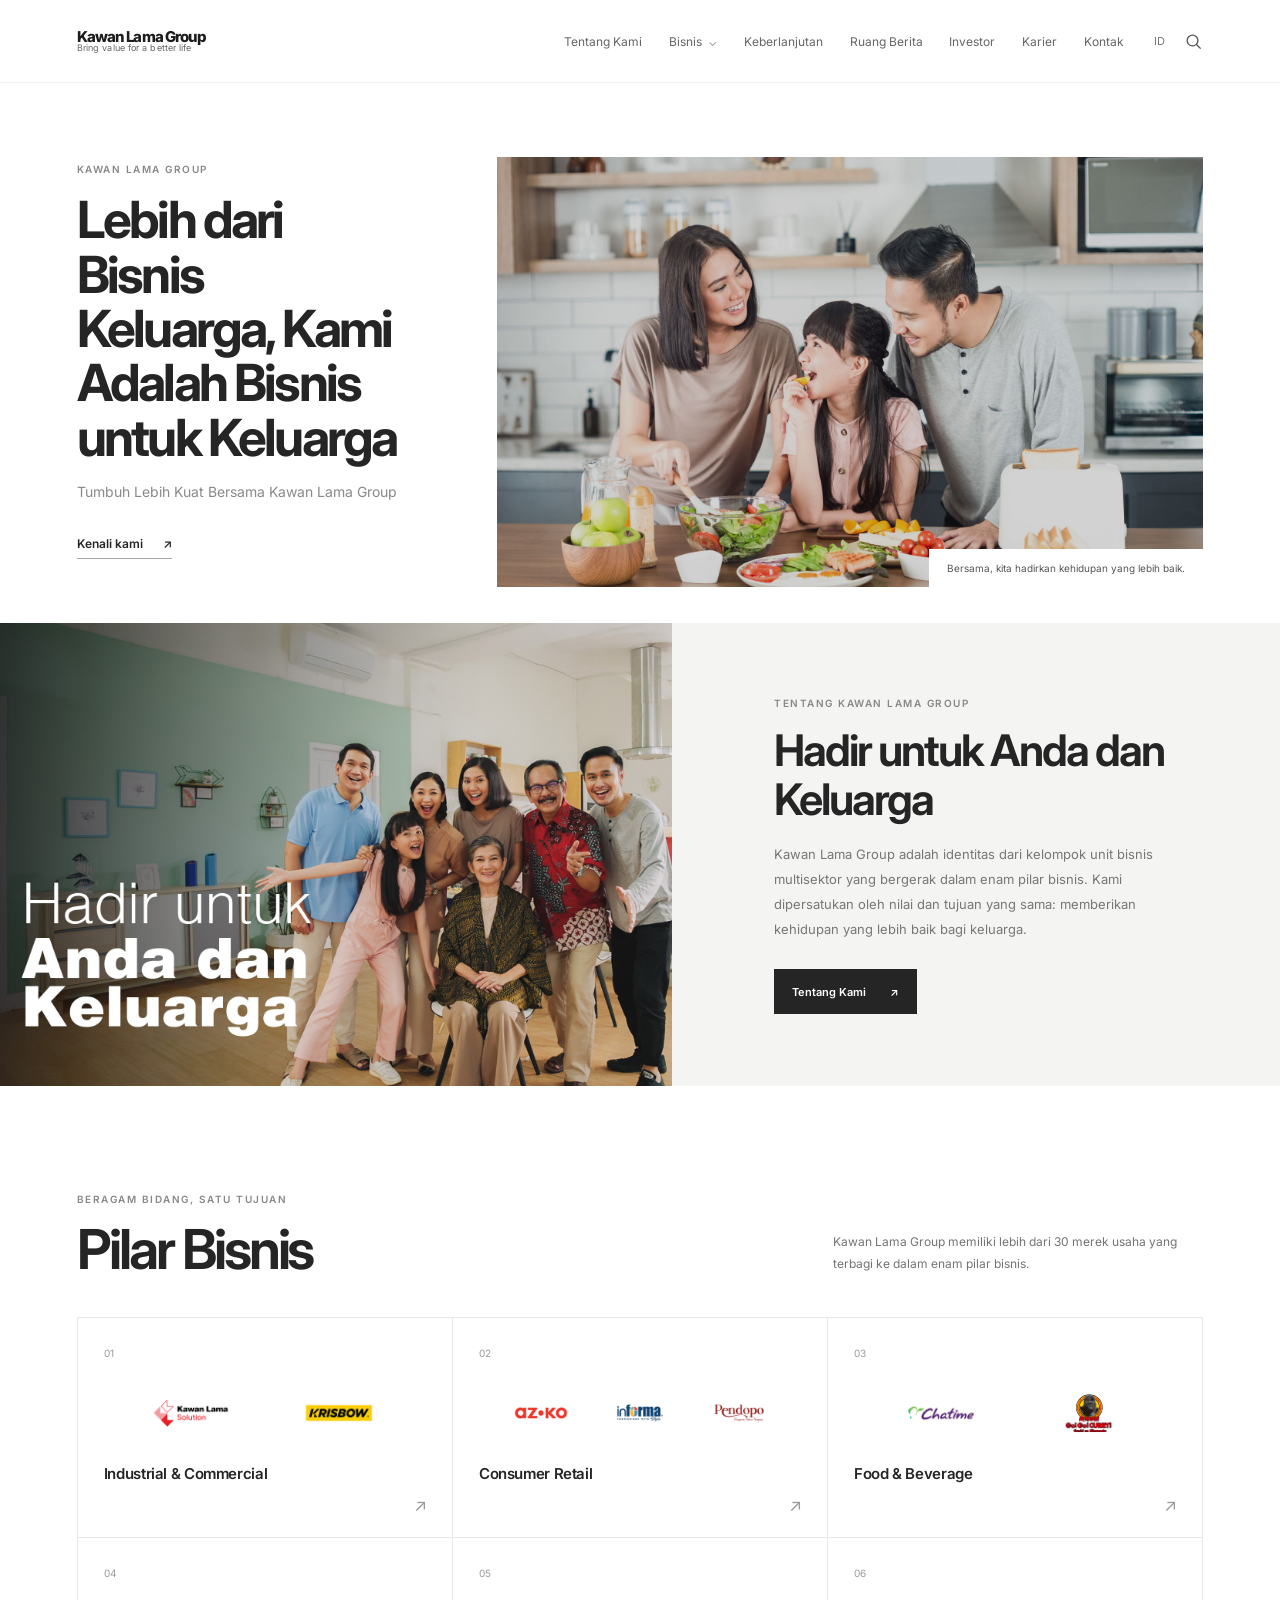
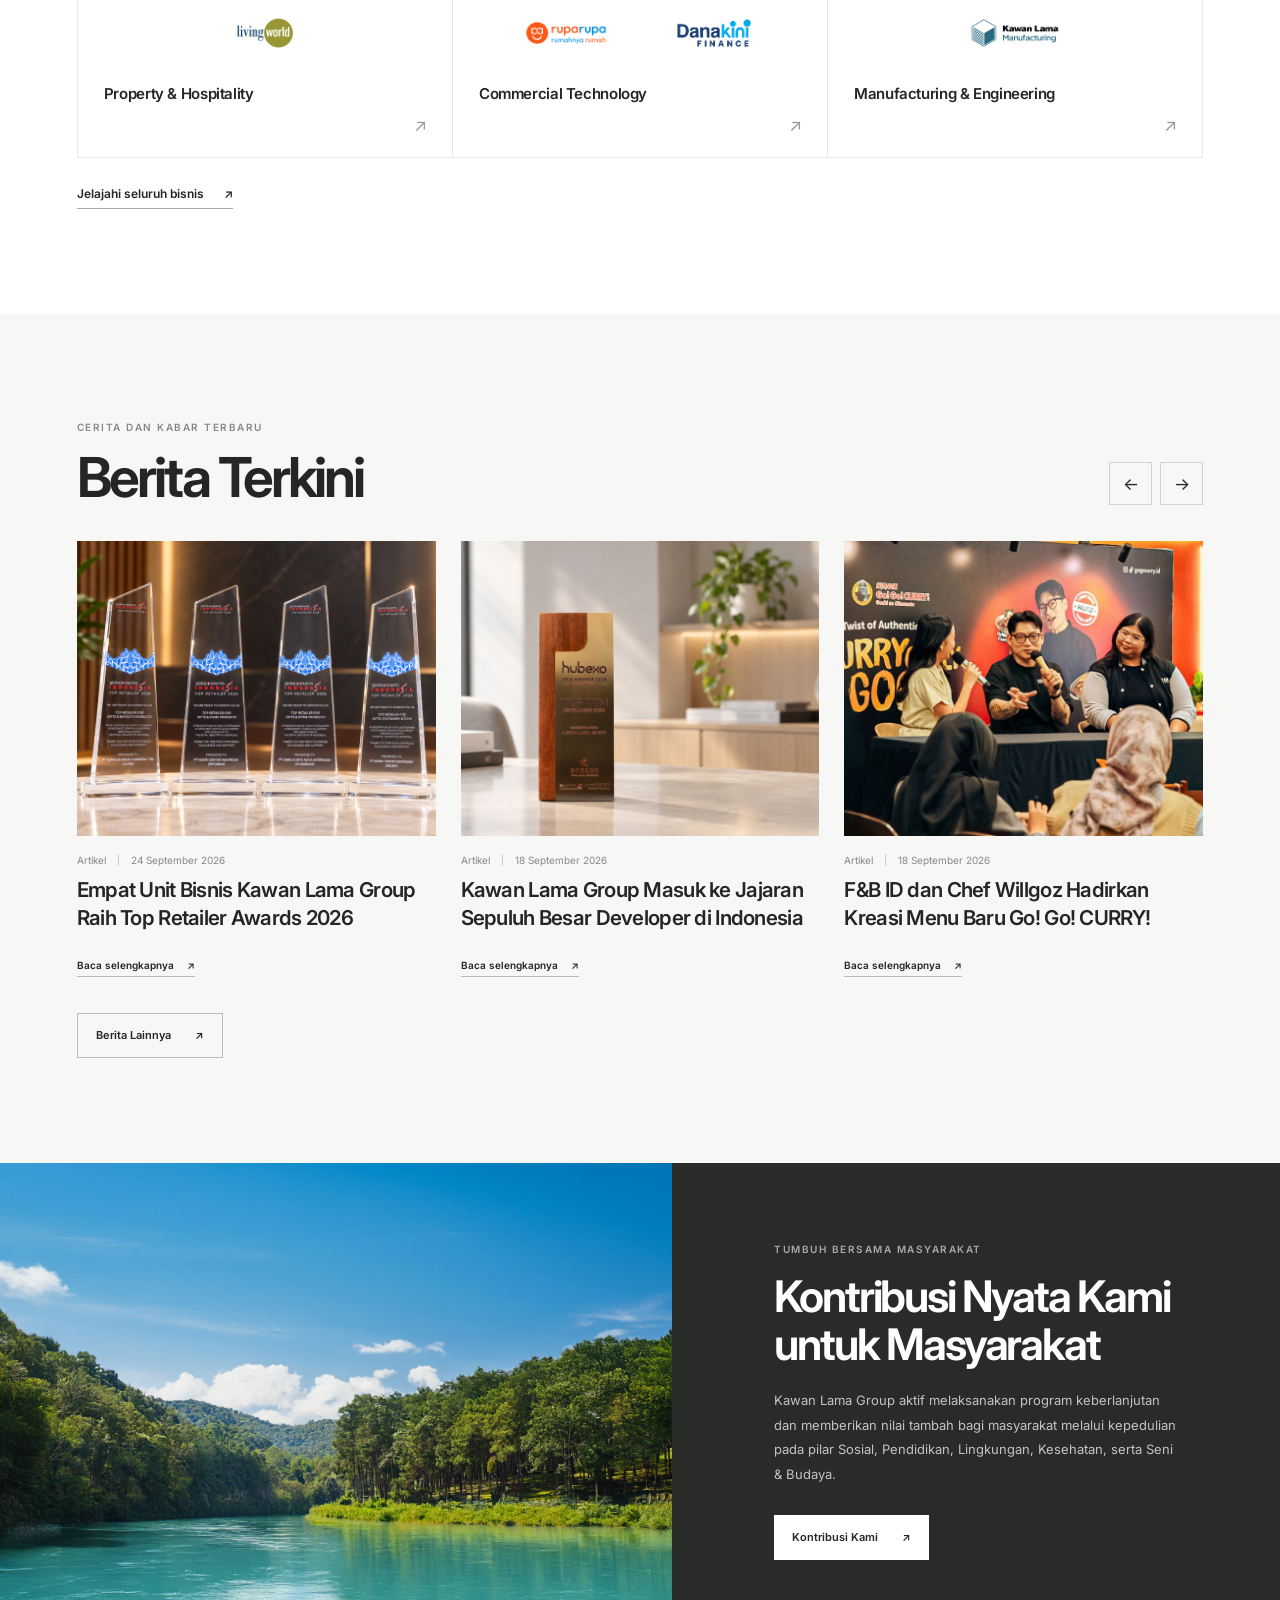
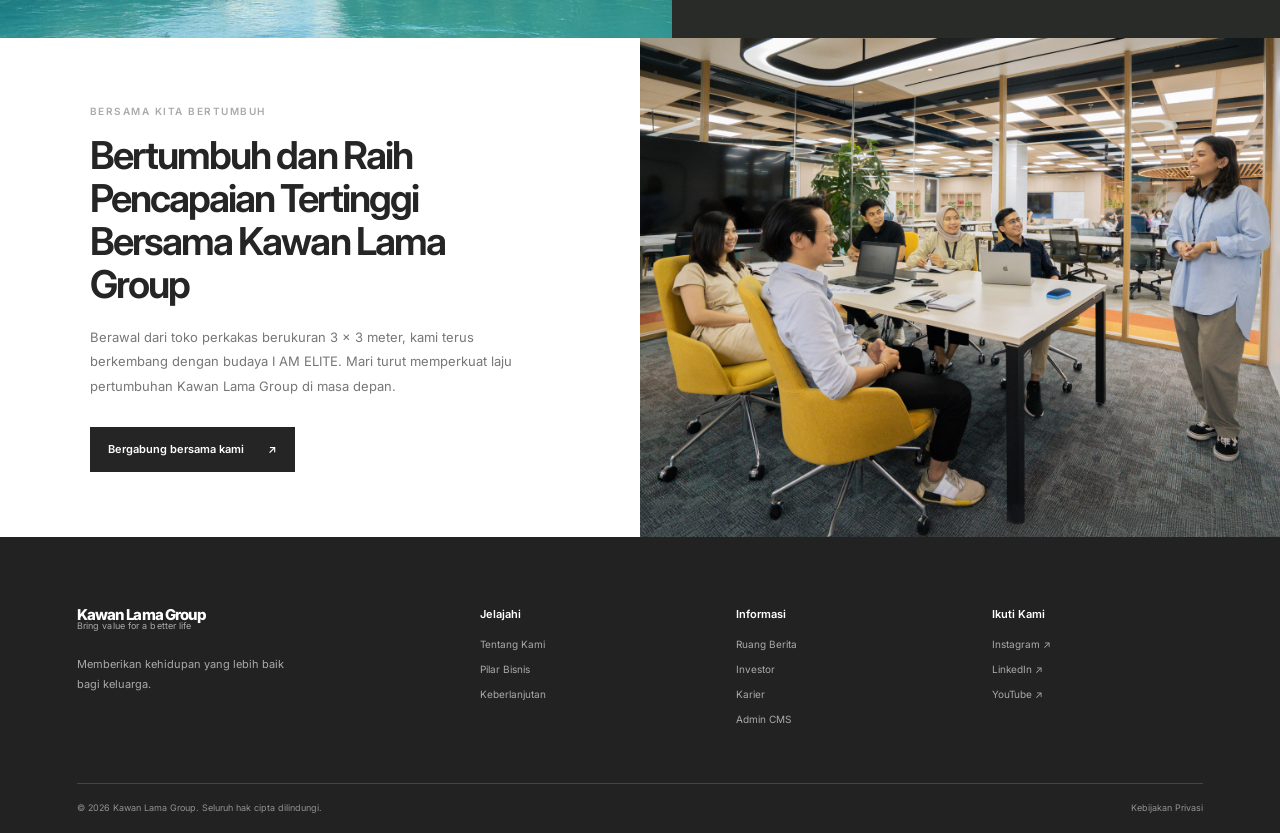
==== index.html @ c4dc2cb6 "Add files via upload" ====
<!DOCTYPE html>
<html lang="id">
<head>
  <meta charset="UTF-8">
  <meta name="viewport" content="width=device-width, initial-scale=1">
  <meta name="description" content="Kawan Lama Group adalah kelompok unit bisnis multisektor yang hadir untuk memberikan kehidupan lebih baik bagi keluarga.">
  <title>Kawan Lama Group — Hadir untuk Anda dan Keluarga</title>
  <link rel="preconnect" href="https://fonts.googleapis.com">
  <link rel="preconnect" href="https://fonts.gstatic.com" crossorigin>
  <link href="https://fonts.googleapis.com/css2?family=Inter:wght@400;500;600;700;800&display=swap" rel="stylesheet">
  <link rel="stylesheet" href="style.css">
  <script src="content-store.js" defer></script>
  <script src="script.js" defer></script>
</head>
<body>
  <header class="site-header">
    <div class="header-inner">
      <button class="menu-toggle" type="button" aria-label="Buka menu" aria-expanded="false">
        <span></span><span></span><span></span>
      </button>
      <a class="brand" href="#beranda" aria-label="Kawan Lama Group — Beranda">
        <span class="brand-name">Kawan Lama Group</span>
        <span class="brand-tagline">Bring value for a better life</span>
      </a>
      <nav class="main-nav" aria-label="Navigasi utama">
        <a href="#tentang">Tentang Kami</a>
        <a href="#bisnis">Bisnis <span class="nav-chevron">⌄</span></a>
        <a href="#keberlanjutan">Keberlanjutan</a>
        <a href="#berita">Ruang Berita</a>
        <a href="#investor">Investor</a>
        <a href="#karier">Karier</a>
        <a href="#kontak">Kontak</a>
      </nav>
      <div class="header-actions">
        <a class="language-link" href="#beranda" aria-label="Bahasa Indonesia">ID</a>
        <button class="search-toggle" type="button" aria-label="Buka pencarian" aria-expanded="false">
          <svg viewBox="0 0 24 24" aria-hidden="true"><circle cx="10.8" cy="10.8" r="6.8"></circle><path d="m16 16 5 5"></path></svg>
        </button>
      </div>
    </div>
    <form class="search-panel" role="search">
      <label for="site-search">Apa yang ingin Anda cari?</label>
      <div class="search-field">
        <input id="site-search" type="search" placeholder="Cari berita, bisnis, dan lainnya">
        <button type="submit">Cari</button>
      </div>
    </form>
  </header>

  <main>
    <section class="hero" id="beranda">
      <div class="hero-copy">
        <p class="eyebrow">Kawan Lama Group</p>
        <h1 data-content="heroTitle">Lebih dari Bisnis Keluarga, Kami Adalah Bisnis untuk Keluarga</h1>
        <p class="hero-subtitle" data-content="heroSubtitle">Tumbuh Lebih Kuat Bersama Kawan Lama Group</p>
        <a class="text-link" href="#tentang">Kenali kami <span aria-hidden="true">↗</span></a>
      </div>
      <div class="hero-image">
        <img data-image="heroImage" src="images/homepage-header.jpg.jpeg" alt="Keluarga memasak dan menikmati waktu bersama di rumah">
        <span class="hero-image-caption">Bersama, kita hadirkan kehidupan yang lebih baik.</span>
      </div>
    </section>

    <section class="about-section" id="tentang">
      <div class="about-image">
        <img data-image="aboutImage" src="images/keluarga-new.jpg-(1).jpeg" alt="Keluarga besar berkumpul bersama">
      </div>
      <div class="about-copy">
        <p class="eyebrow">Tentang Kawan Lama Group</p>
        <h2 data-content="aboutTitle">Hadir untuk Anda dan Keluarga</h2>
        <p data-content="aboutBody">Kawan Lama Group adalah identitas dari kelompok unit bisnis multisektor yang bergerak dalam enam pilar bisnis. Kami dipersatukan oleh nilai dan tujuan yang sama: memberikan kehidupan yang lebih baik bagi keluarga.</p>
        <a class="button button-dark" href="#bisnis">Tentang Kami <span aria-hidden="true">↗</span></a>
      </div>
    </section>

    <section class="business-section section-pad" id="bisnis">
      <div class="section-heading">
        <div>
          <p class="eyebrow">Beragam bidang, satu tujuan</p>
          <h2>Pilar Bisnis</h2>
        </div>
        <p>Kawan Lama Group memiliki lebih dari 30 merek usaha yang terbagi ke dalam enam pilar bisnis.</p>
      </div>
      <div class="business-grid">
        <a class="business-card" href="#kontak">
          <span class="business-number">01</span>
          <div class="business-logos"><img src="images/Kawan-Lama-Solution-(400x300).png" alt="Kawan Lama Solution"><img src="images/Krisbow_Logo.png" alt="Krisbow"></div>
          <h3>Industrial &amp; Commercial</h3><span class="card-arrow" aria-hidden="true">↗</span>
        </a>
        <a class="business-card" href="#kontak">
          <span class="business-number">02</span>
          <div class="business-logos"><img src="images/azko-400x300.png" alt="AZKO"><img src="images/Informa_Logo.png" alt="INFORMA"><img src="images/PENDOPO_Logo.png" alt="Pendopo"></div>
          <h3>Consumer Retail</h3><span class="card-arrow" aria-hidden="true">↗</span>
        </a>
        <a class="business-card" href="#kontak">
          <span class="business-number">03</span>
          <div class="business-logos"><img src="images/Chatime_Logo.png" alt="Chatime"><img src="images/GGC.png" alt="Go! Go! CURRY"></div>
          <h3>Food &amp; Beverage</h3><span class="card-arrow" aria-hidden="true">↗</span>
        </a>
        <a class="business-card" href="#kontak">
          <span class="business-number">04</span>
          <div class="business-logos"><img src="images/LivingWorld_Logo.png" alt="Living World"></div>
          <h3>Property &amp; Hospitality</h3><span class="card-arrow" aria-hidden="true">↗</span>
        </a>
        <a class="business-card" href="#kontak">
          <span class="business-number">05</span>
          <div class="business-logos"><img src="images/ruparupa-400-300.png" alt="ruparupa"><img src="images/DKF_Logo_Web-KLG.png" alt="Danakini Finance"></div>
          <h3>Commercial Technology</h3><span class="card-arrow" aria-hidden="true">↗</span>
        </a>
        <a class="business-card" href="#kontak">
          <span class="business-number">06</span>
          <div class="business-logos"><img src="images/KLM_Logo-2.png" alt="Kawan Lama Manufacturing"></div>
          <h3>Manufacturing &amp; Engineering</h3><span class="card-arrow" aria-hidden="true">↗</span>
        </a>
      </div>
      <a class="text-link business-more" href="#kontak">Jelajahi seluruh bisnis <span aria-hidden="true">↗</span></a>
    </section>

    <section class="news-section section-pad" id="berita">
      <div class="section-heading news-heading">
        <div><p class="eyebrow">Cerita dan kabar terbaru</p><h2>Berita Terkini</h2></div>
        <div class="carousel-controls">
          <button class="carousel-button prev" type="button" aria-label="Berita sebelumnya">←</button>
          <button class="carousel-button next" type="button" aria-label="Berita berikutnya">→</button>
        </div>
      </div>
      <div class="news-grid" id="news-grid">
        <article class="news-card">
          <a class="news-image" href="#berita"><img src="images/920-4-top-retailer-award-hubexo-resize.jpg.jpeg" alt="Penerima penghargaan Top Retailer Awards"></a>
          <p class="news-meta">Artikel <span>24 September 2026</span></p>
          <h3><a href="#berita">Empat Unit Bisnis Kawan Lama Group Raih Top Retailer Awards 2026</a></h3>
          <a class="read-more" href="#berita">Baca selengkapnya <span aria-hidden="true">↗</span></a>
        </article>
        <article class="news-card">
          <a class="news-image" href="#berita"><img src="images/HUbexo-Resize920.jpg.jpeg" alt="Kawasan pengembangan properti"></a>
          <p class="news-meta">Artikel <span>18 September 2026</span></p>
          <h3><a href="#berita">Kawan Lama Group Masuk ke Jajaran Sepuluh Besar Developer di Indonesia</a></h3>
          <a class="read-more" href="#berita">Baca selengkapnya <span aria-hidden="true">↗</span></a>
        </article>
        <article class="news-card">
          <a class="news-image" href="#berita"><img src="images/GGC-WILLGOZ-RESIZE920.jpg" alt="Chef Willgoz menghadirkan kreasi menu Go! Go! CURRY!"></a>
          <p class="news-meta">Artikel <span>18 September 2026</span></p>
          <h3><a href="#berita">F&amp;B ID dan Chef Willgoz Hadirkan Kreasi Menu Baru Go! Go! CURRY!</a></h3>
          <a class="read-more" href="#berita">Baca selengkapnya <span aria-hidden="true">↗</span></a>
        </article>
      </div>
      <a class="button button-outline" href="#berita">Berita Lainnya <span aria-hidden="true">↗</span></a>
    </section>

    <section class="impact-section" id="keberlanjutan">
      <div class="impact-image"><img data-image="impactImage" src="images/Sustainability-Pic.jpg" alt="Kegiatan keberlanjutan untuk masyarakat dan lingkungan"></div>
      <div class="impact-copy">
        <p class="eyebrow">Tumbuh bersama masyarakat</p>
        <h2 data-content="impactTitle">Kontribusi Nyata Kami untuk Masyarakat</h2>
        <p data-content="impactBody">Kawan Lama Group aktif melaksanakan program keberlanjutan dan memberikan nilai tambah bagi masyarakat melalui kepedulian pada pilar Sosial, Pendidikan, Lingkungan, Kesehatan, serta Seni &amp; Budaya.</p>
        <a class="button button-light" href="#kontak">Kontribusi Kami <span aria-hidden="true">↗</span></a>
      </div>
    </section>

    <section class="career-section" id="karier">
      <div class="career-copy">
        <p class="eyebrow">Bersama kita bertumbuh</p>
        <h2 data-content="careerTitle">Bertumbuh dan Raih Pencapaian Tertinggi Bersama Kawan Lama Group</h2>
        <p data-content="careerBody">Berawal dari toko perkakas berukuran 3 × 3 meter, kami terus berkembang dengan budaya I AM ELITE. Mari turut memperkuat laju pertumbuhan Kawan Lama Group di masa depan.</p>
        <a class="button button-dark" href="#kontak">Bergabung bersama kami <span aria-hidden="true">↗</span></a>
      </div>
      <div class="career-image"><img data-image="careerImage" src="images/foto-3.jpg" alt="Karyawan Kawan Lama Group bekerja dan bertumbuh bersama"></div>
    </section>
  </main>

  <footer class="site-footer" id="kontak">
    <div class="footer-main">
      <div class="footer-brand">
        <a class="brand brand-footer" href="#beranda">
          <span class="brand-name">Kawan Lama Group</span>
          <span class="brand-tagline">Bring value for a better life</span>
        </a>
        <p>Memberikan kehidupan yang lebih baik bagi keluarga.</p>
      </div>
      <div class="footer-links"><h2>Jelajahi</h2><a href="#tentang">Tentang Kami</a><a href="#bisnis">Pilar Bisnis</a><a href="#keberlanjutan">Keberlanjutan</a></div>
      <div class="footer-links"><h2>Informasi</h2><a href="#berita">Ruang Berita</a><a href="#investor">Investor</a><a href="#karier">Karier</a><a href="admin.html">Admin CMS</a></div>
      <div class="footer-links"><h2>Ikuti Kami</h2><a href="https://www.instagram.com/" aria-label="Instagram">Instagram ↗</a><a href="https://www.linkedin.com/" aria-label="LinkedIn">LinkedIn ↗</a><a href="https://www.youtube.com/" aria-label="YouTube">YouTube ↗</a></div>
    </div>
    <div class="footer-bottom"><span>© 2026 Kawan Lama Group. Seluruh hak cipta dilindungi.</span><a href="#kontak">Kebijakan Privasi</a></div>
  </footer>
</body>
</html>
---- style.css ----
:root {
  color-scheme: light;
  --ink: #252525;
  --muted: #747474;
  --line: #e8e8e8;
  --paper: #fff;
  --soft: #f4f4f2;
  --gutter: clamp(24px, 6vw, 96px);
}

* { box-sizing: border-box; }
html { scroll-behavior: smooth; scroll-padding-top: 84px; }
body { margin: 0; color: var(--ink); background: var(--paper); font-family: Inter, Arial, sans-serif; -webkit-font-smoothing: antialiased; }
body.menu-open { overflow: hidden; }
img { display: block; max-width: 100%; }
a { color: inherit; text-decoration: none; }
button, input { font: inherit; }
button { color: inherit; }

.site-header { position: sticky; z-index: 20; top: 0; background: rgba(255,255,255,.97); border-bottom: 1px solid rgba(20,20,20,.06); }
.header-inner { width: min(100% - var(--gutter) * 2, 1440px); height: 82px; margin: 0 auto; display: flex; align-items: center; justify-content: space-between; gap: 30px; }
.brand { position: relative; flex: 0 0 180px; display: block; width: 180px; }
.brand-name { display: block; color: #1d1d1d; font-size: 15px; font-weight: 800; letter-spacing: -.06em; line-height: 1.1; white-space: nowrap; }
.brand-tagline { display: block; margin-top: -3px; color: #666; font-size: 9px; letter-spacing: .01em; }
.main-nav { display: flex; align-items: center; justify-content: center; gap: clamp(16px, 2.1vw, 34px); margin-left: auto; }
.main-nav a { color: #666; font-size: 12px; transition: color .2s ease; white-space: nowrap; }
.main-nav a:hover, .language-link:hover { color: #111; }
.nav-chevron { margin-left: 3px; color: #999; }
.header-actions { display: flex; align-items: center; gap: 19px; }
.language-link { color: #777; font-size: 11px; }
.search-toggle, .menu-toggle { display: grid; place-items: center; padding: 0; border: 0; background: none; cursor: pointer; }
.search-toggle svg { width: 19px; height: 19px; fill: none; stroke: #555; stroke-width: 1.7; }
.menu-toggle { display: none; }
.search-panel { display: none; position: absolute; top: 100%; right: var(--gutter); width: min(420px, calc(100vw - 32px)); padding: 24px; background: #fff; box-shadow: 0 14px 35px #00000018; }
.search-panel.is-open { display: block; }
.search-panel label { display: block; margin-bottom: 10px; font-size: 13px; font-weight: 600; }
.search-field { display: flex; border: 1px solid #ddd; }
.search-field input { width: 100%; min-width: 0; padding: 12px; border: 0; outline: 0; font-size: 12px; }
.search-field button { padding: 0 18px; border: 0; background: var(--ink); color: #fff; font-size: 12px; cursor: pointer; }

.hero { width: min(100% - var(--gutter) * 2, 1440px); min-height: 540px; margin: 0 auto; padding: 38px 0 0; display: grid; grid-template-columns: .75fr 1.6fr; align-items: center; gap: clamp(35px, 7vw, 112px); }
.hero-copy { padding: 20px 0 44px; }
.eyebrow { margin: 0 0 15px; color: #888; font-size: 10px; font-weight: 600; letter-spacing: .15em; line-height: 1.6; text-transform: uppercase; }
h1, h2, h3, p { margin-top: 0; }
.hero h1 { max-width: 465px; margin-bottom: 16px; font-size: clamp(35px, 4vw, 60px); font-weight: 700; letter-spacing: -.055em; line-height: 1.06; }
.hero-subtitle { margin-bottom: 28px; color: #898989; font-size: 14px; line-height: 1.7; }
.text-link { display: inline-flex; align-items: center; gap: 20px; padding-bottom: 7px; border-bottom: 1px solid #aaa; font-size: 12px; font-weight: 600; }
.text-link span, .button span, .read-more span { transition: transform .2s ease; }
.text-link:hover span, .button:hover span, .read-more:hover span { transform: translate(3px, -3px); }
.hero-image { position: relative; height: 430px; overflow: hidden; background: var(--soft); }
.hero-image img { width: 100%; height: 100%; object-fit: cover; }
.hero-image-caption { position: absolute; right: 0; bottom: 0; padding: 13px 18px; background: #fff; color: #555; font-size: 10px; }

.about-section { display: grid; grid-template-columns: 1.05fr .95fr; min-height: 455px; background: var(--soft); }
.about-image { min-height: 455px; overflow: hidden; }
.about-image img { width: 100%; height: 100%; object-fit: cover; }
.about-copy { align-self: center; max-width: 630px; padding: 72px clamp(40px, 8vw, 125px); }
.about-copy h2, .impact-copy h2, .career-copy h2 { margin-bottom: 19px; font-size: clamp(32px, 3.4vw, 48px); font-weight: 650; letter-spacing: -.05em; line-height: 1.12; }
.about-copy > p:not(.eyebrow), .impact-copy > p:not(.eyebrow), .career-copy > p:not(.eyebrow) { margin-bottom: 28px; color: #777; font-size: 13px; line-height: 1.9; }
.button { display: inline-flex; align-items: center; justify-content: space-between; gap: 24px; min-height: 45px; padding: 0 18px; font-size: 11px; font-weight: 600; transition: background .2s ease, color .2s ease; }
.button-dark { background: var(--ink); color: #fff; }
.button-dark:hover { background: #555; }
.button-outline { border: 1px solid #bcbcbc; }
.button-outline:hover { background: var(--ink); color: #fff; }
.button-light { background: #fff; color: var(--ink); }
.button-light:hover { background: #dededb; }

.section-pad { padding: 105px var(--gutter); }
.business-section, .news-section { width: min(100%, 1600px); margin: 0 auto; }
.section-heading { display: flex; align-items: end; justify-content: space-between; gap: 45px; margin-bottom: 40px; }
.section-heading h2 { margin: 0; font-size: clamp(38px, 4.3vw, 58px); font-weight: 650; letter-spacing: -.055em; line-height: 1; }
.section-heading > p { max-width: 370px; margin: 0 0 3px; color: var(--muted); font-size: 12px; line-height: 1.8; }
.business-grid { display: grid; grid-template-columns: repeat(3, minmax(0, 1fr)); border-top: 1px solid var(--line); border-left: 1px solid var(--line); }
.business-card { position: relative; min-height: 220px; padding: 23px 26px; border-right: 1px solid var(--line); border-bottom: 1px solid var(--line); transition: background .25s ease; }
.business-card:hover { background: #f8f8f7; }
.business-number { color: #999; font-size: 10px; }
.business-logos { display: flex; align-items: center; gap: 19px; height: 103px; padding: 8px 22px; }
.business-logos img { flex: 1 1 0; width: min(46%, 130px); min-width: 0; max-height: 72px; object-fit: contain; }
.business-card h3 { max-width: 235px; margin: 0; font-size: 15px; font-weight: 600; letter-spacing: -.025em; }
.card-arrow { position: absolute; right: 25px; bottom: 22px; color: #999; font-size: 17px; transition: color .2s ease, transform .2s ease; }
.business-card:hover .card-arrow { color: var(--ink); transform: translate(3px, -3px); }
.business-more { margin-top: 28px; }

.news-section { background: #f7f7f6; }
.news-heading { margin-bottom: 36px; }
.carousel-controls { display: flex; gap: 8px; }
.carousel-button { width: 43px; height: 43px; border: 1px solid #d4d4d4; background: transparent; font-size: 17px; cursor: pointer; transition: background .2s ease, color .2s ease; }
.carousel-button:hover { background: var(--ink); color: #fff; }
.news-grid { display: grid; grid-template-columns: repeat(3, minmax(0, 1fr)); gap: 25px; }
.news-card { min-width: 0; }
.news-image { display: block; height: clamp(180px, 23vw, 310px); overflow: hidden; background: #e6e6e6; }
.news-image img { width: 100%; height: 100%; object-fit: cover; transition: transform .5s ease; }
.news-card:hover .news-image img { transform: scale(1.035); }
.news-meta { display: flex; gap: 12px; margin: 18px 0 10px; color: #888; font-size: 10px; }
.news-meta span { padding-left: 12px; border-left: 1px solid #ccc; }
.news-meta span:first-child { padding-left: 0; border-left: 0; }
.news-card h3 { min-height: 62px; margin-bottom: 15px; font-size: clamp(16px, 1.6vw, 21px); font-weight: 600; letter-spacing: -.035em; line-height: 1.4; }
.news-card h3 a:hover { color: #777; }
.read-more { display: inline-flex; align-items: center; gap: 13px; padding-bottom: 5px; border-bottom: 1px solid #bbb; font-size: 10px; font-weight: 600; }
.news-section > .button { margin-top: 36px; }

.impact-section { display: grid; grid-template-columns: 1.05fr .95fr; min-height: 475px; background: #282b28; color: #fff; }
.impact-image { min-height: 475px; overflow: hidden; }
.impact-image img { width: 100%; height: 100%; object-fit: cover; }
.impact-copy { align-self: center; max-width: 650px; padding: 70px clamp(40px, 8vw, 120px); }
.impact-copy .eyebrow, .career-copy .eyebrow { color: #aaa; }
.impact-copy h2 { color: #fff; }
.impact-copy > p:not(.eyebrow) { color: #c3c3c3; }

.career-section { display: grid; grid-template-columns: 1fr 1fr; min-height: 465px; }
.career-copy { align-self: center; max-width: 700px; justify-self: end; padding: 65px clamp(38px, 7vw, 100px); }
.career-copy h2 { font-size: clamp(30px, 3vw, 43px); }
.career-image { min-height: 465px; overflow: hidden; }
.career-image img { width: 100%; height: 100%; object-fit: cover; }

.site-footer { padding: 70px var(--gutter) 20px; background: #222; color: #fff; }
.footer-main { display: grid; grid-template-columns: 1.7fr repeat(3, 1fr); gap: 45px; width: min(100%, 1440px); margin: 0 auto; padding-bottom: 58px; }
.brand-footer { width: 180px; }
.brand-footer .brand-name { color: #fff; }
.brand-footer .brand-tagline { color: #aaa; }
.footer-brand > p { max-width: 230px; margin: 24px 0 0; color: #aaa; font-size: 11px; line-height: 1.8; }
.footer-links { display: flex; flex-direction: column; align-items: flex-start; gap: 13px; }
.footer-links h2 { margin: 0 0 4px; color: #fff; font-size: 11px; font-weight: 600; }
.footer-links a { color: #aaa; font-size: 10px; }
.footer-links a:hover, .footer-bottom a:hover { color: #fff; }
.footer-bottom { display: flex; justify-content: space-between; gap: 20px; max-width: 1440px; margin: 0 auto; padding-top: 18px; border-top: 1px solid #454545; color: #929292; font-size: 9px; }

@media (max-width: 1020px) {
  :root { --gutter: 5vw; }
  .header-inner { height: 74px; gap: 18px; }
  .brand { flex-basis: 156px; width: 156px; }
  .main-nav { gap: 14px; }
  .main-nav a { font-size: 10px; }
  .header-actions { gap: 12px; }
  .hero { min-height: 465px; gap: 40px; }
  .hero-image { height: 350px; }
  .business-card { min-height: 195px; padding: 19px; }
}

@media (max-width: 760px) {
  :root { --gutter: 20px; }
  html { scroll-padding-top: 68px; }
  .header-inner { height: 68px; gap: 14px; }
  .menu-toggle { z-index: 2; display: flex; flex-direction: column; gap: 5px; width: 24px; }
  .menu-toggle span { width: 21px; height: 1px; background: #333; transition: transform .2s ease; }
  .menu-toggle[aria-expanded="true"] span:first-child { transform: translateY(6px) rotate(45deg); }
  .menu-toggle[aria-expanded="true"] span:nth-child(2) { opacity: 0; }
  .menu-toggle[aria-expanded="true"] span:last-child { transform: translateY(-6px) rotate(-45deg); }
  .brand { flex: 0 1 154px; width: 154px; margin: 0 auto; }
  .brand-name { font-size: 13px; }
  .brand-tagline { font-size: 8px; }
  .main-nav { position: fixed; inset: 68px 0 0; z-index: 1; display: flex; flex-direction: column; align-items: stretch; justify-content: flex-start; gap: 0; padding: 25px var(--gutter) 50px; overflow-y: auto; background: #fff; opacity: 0; pointer-events: none; transform: translateY(-8px); transition: opacity .2s ease, transform .2s ease; }
  .main-nav.is-open { opacity: 1; pointer-events: auto; transform: translateY(0); }
  .main-nav a { padding: 17px 0; border-bottom: 1px solid var(--line); color: #333; font-size: 16px; }
  .nav-chevron { float: right; }
  .header-actions { gap: 0; }
  .language-link { display: none; }
  .search-toggle svg { width: 20px; }
  .search-panel { right: 12px; }
  .hero { width: 100%; min-height: unset; padding: 0 0 31px; display: flex; flex-direction: column-reverse; align-items: stretch; gap: 0; }
  .hero-image { height: clamp(255px, 68vw, 430px); margin: 0 var(--gutter); }
  .hero-image-caption { padding: 10px 12px; font-size: 9px; }
  .hero-copy { padding: 32px var(--gutter) 0; }
  .hero-copy .eyebrow { display: none; }
  .hero h1 { max-width: 560px; margin-bottom: 12px; font-size: clamp(32px, 8.5vw, 48px); }
  .hero-subtitle { margin-bottom: 0; font-size: 12px; }
  .hero-copy .text-link { display: none; }
  .about-section, .impact-section { grid-template-columns: 1fr; }
  .about-image, .impact-image { min-height: 0; height: 280px; }
  .about-copy, .impact-copy { padding: 40px var(--gutter) 48px; }
  .about-copy h2, .impact-copy h2 { font-size: 35px; }
  .section-pad { padding: 66px var(--gutter); }
  .section-heading { align-items: flex-start; flex-direction: column; gap: 17px; margin-bottom: 27px; }
  .section-heading h2 { font-size: 40px; }
  .section-heading > p { max-width: 440px; }
  .business-grid { grid-template-columns: repeat(2, minmax(0, 1fr)); }
  .business-card { min-height: 188px; padding: 17px 14px; }
  .business-logos { gap: 8px; height: 94px; padding: 6px 7px; }
  .business-logos img { max-height: 58px; }
  .business-card h3 { max-width: calc(100% - 16px); font-size: 12px; }
  .card-arrow { right: 12px; bottom: 15px; font-size: 14px; }
  .news-section { padding-right: 0; }
  .news-heading { padding-right: var(--gutter); flex-direction: row; align-items: end; }
  .news-grid { grid-template-columns: repeat(3, minmax(76vw, 1fr)); gap: 16px; padding-right: var(--gutter); overflow-x: auto; scroll-snap-type: x mandatory; scrollbar-width: none; }
  .news-grid::-webkit-scrollbar { display: none; }
  .news-card { scroll-snap-align: start; }
  .news-image { height: 56vw; max-height: 300px; }
  .news-card h3 { min-height: 0; font-size: 18px; }
  .news-section > .button { margin-top: 28px; }
  .carousel-controls { gap: 6px; }
  .carousel-button { width: 37px; height: 37px; }
  .impact-image { height: 250px; }
  .career-section { grid-template-columns: 1fr; }
  .career-copy { justify-self: stretch; padding: 55px var(--gutter); }
  .career-copy h2 { font-size: 35px; }
  .career-image { min-height: 0; height: 280px; }
  .footer-main { grid-template-columns: repeat(2, minmax(0, 1fr)); gap: 38px 24px; padding-bottom: 38px; }
  .footer-brand { grid-column: 1 / -1; }
  .footer-bottom { flex-direction: column; gap: 10px; }
}

@media (prefers-reduced-motion: reduce) {
  *, *::before, *::after { scroll-behavior: auto !important; transition-duration: .01ms !important; animation-duration: .01ms !important; }
}
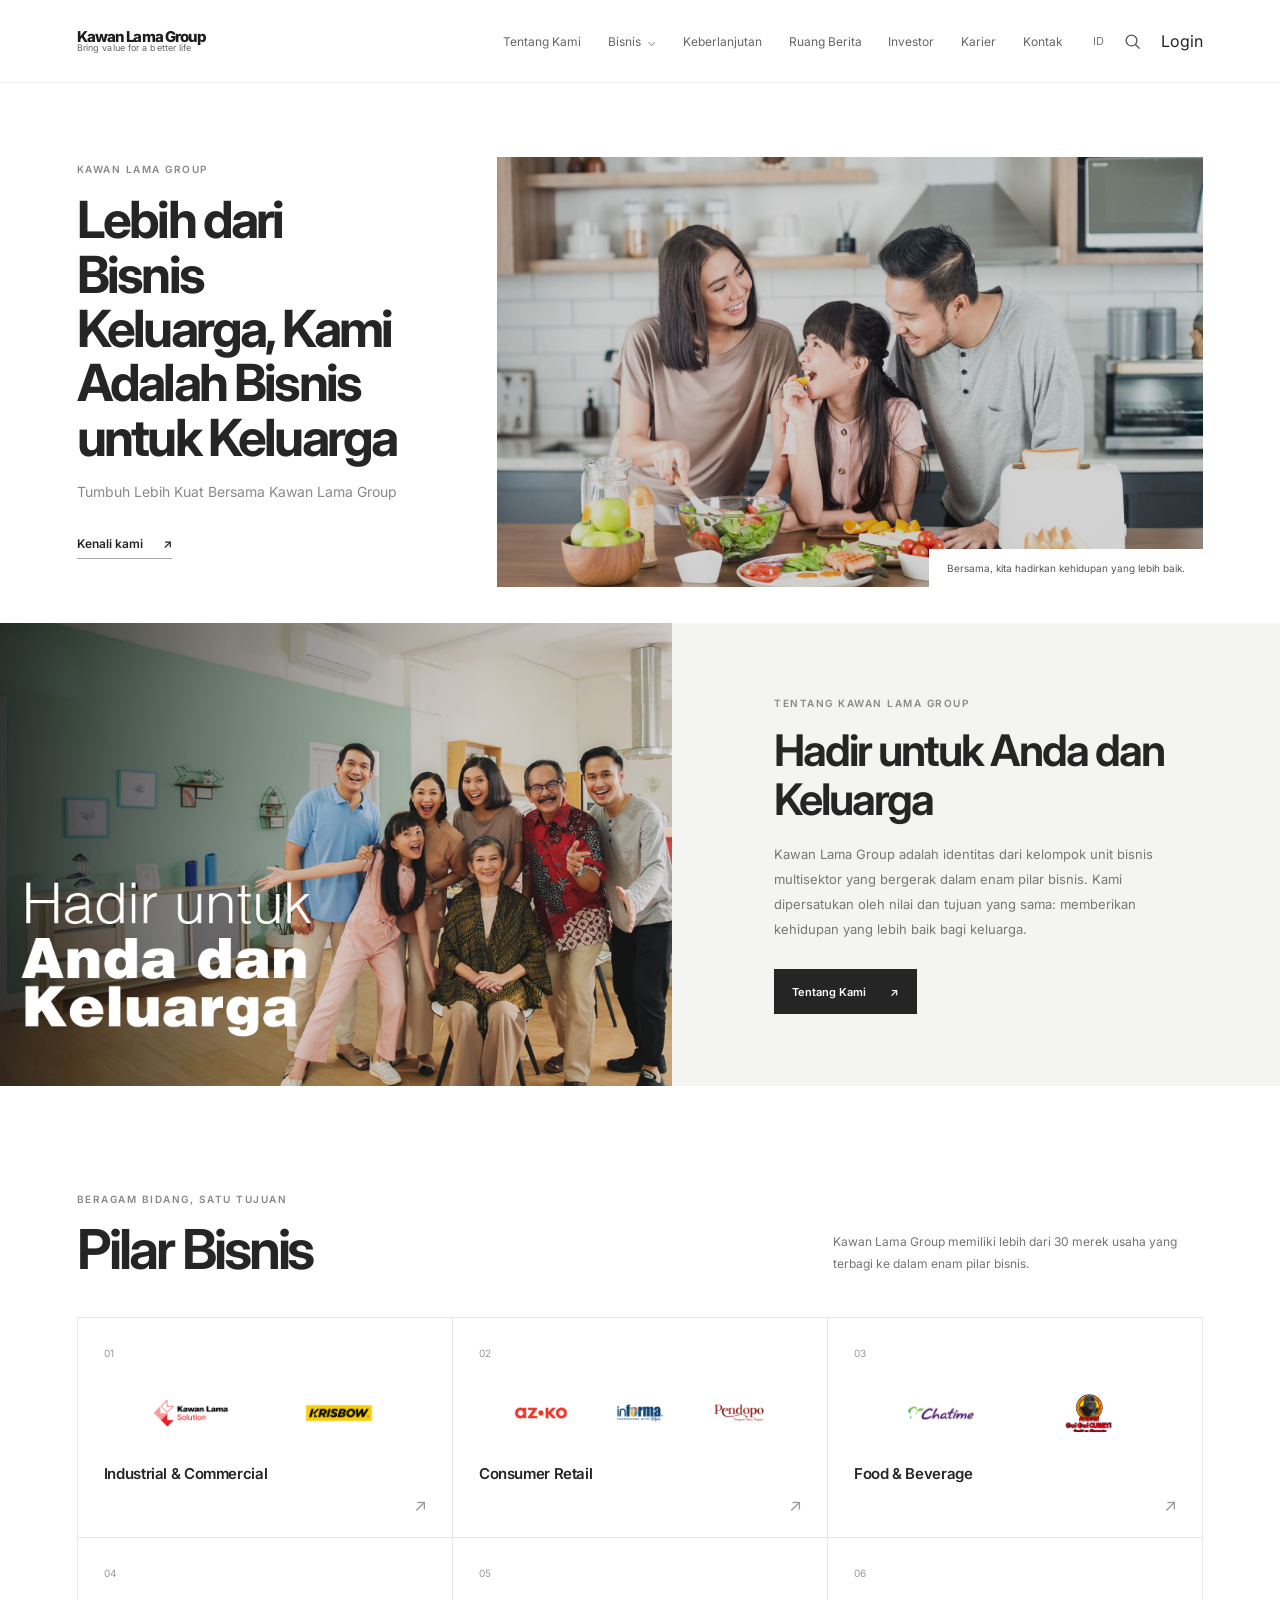
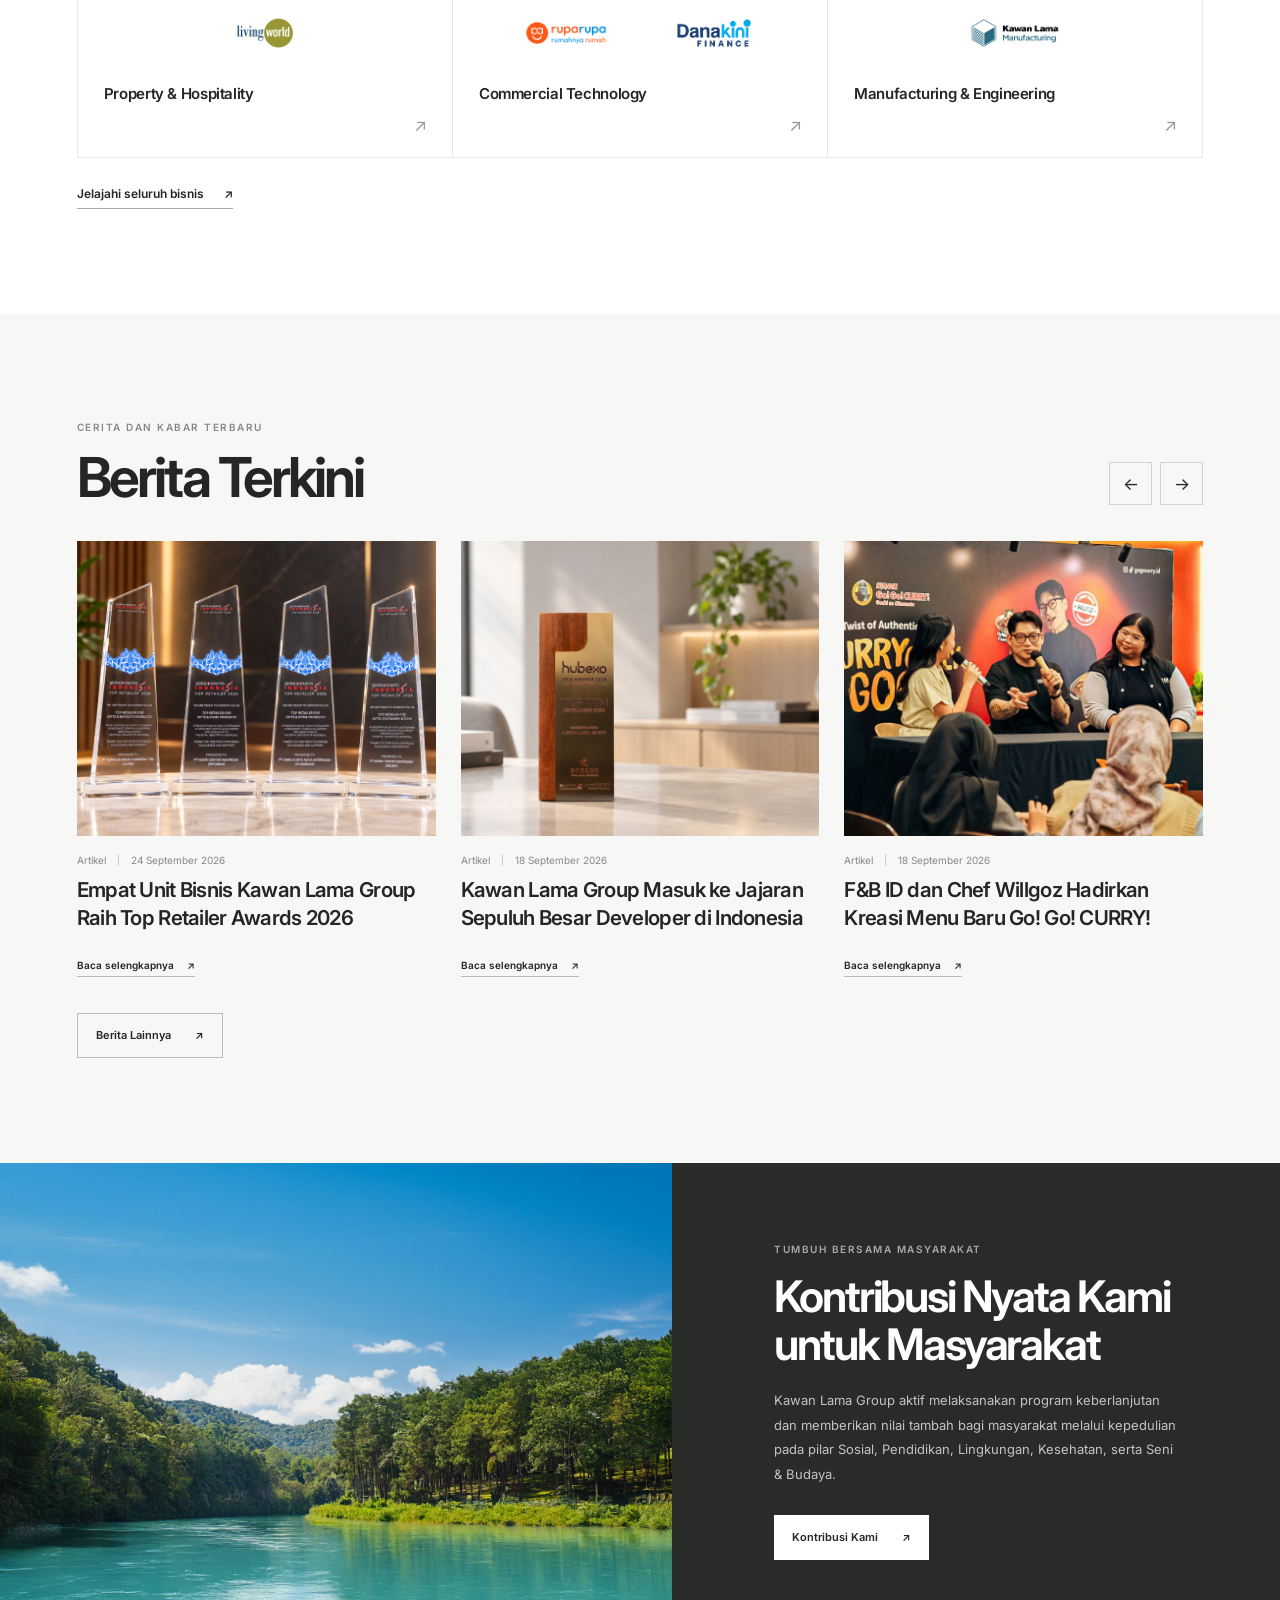
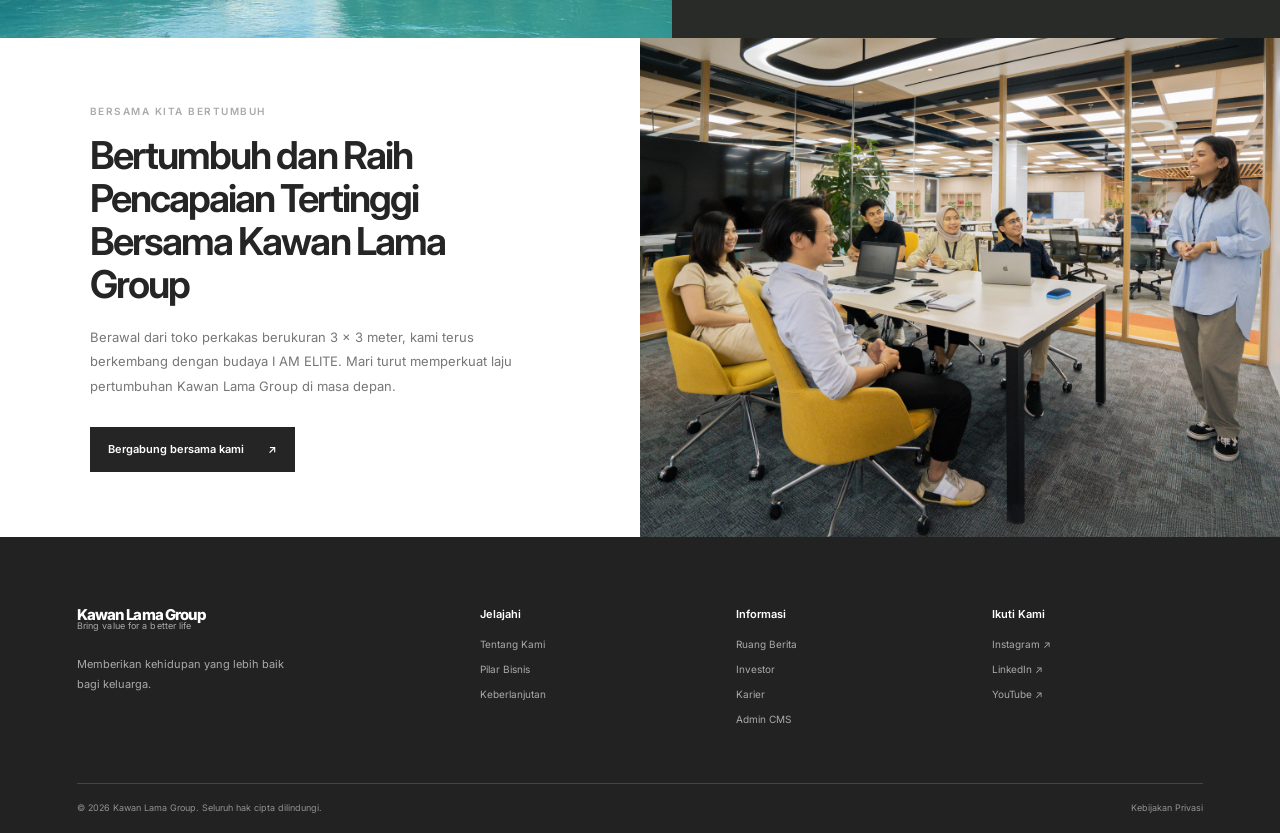
==== commit b4852be8: "Add files via upload" ====
--- a/index.html
+++ b/index.html
@@ -36,6 +36,7 @@
         <button class="search-toggle" type="button" aria-label="Buka pencarian" aria-expanded="false">
           <svg viewBox="0 0 24 24" aria-hidden="true"><circle cx="10.8" cy="10.8" r="6.8"></circle><path d="m16 16 5 5"></path></svg>
         </button>
+        <a class="login-link" href="admin.html">Login</a>
       </div>
     </div>
     <form class="search-panel" role="search">
